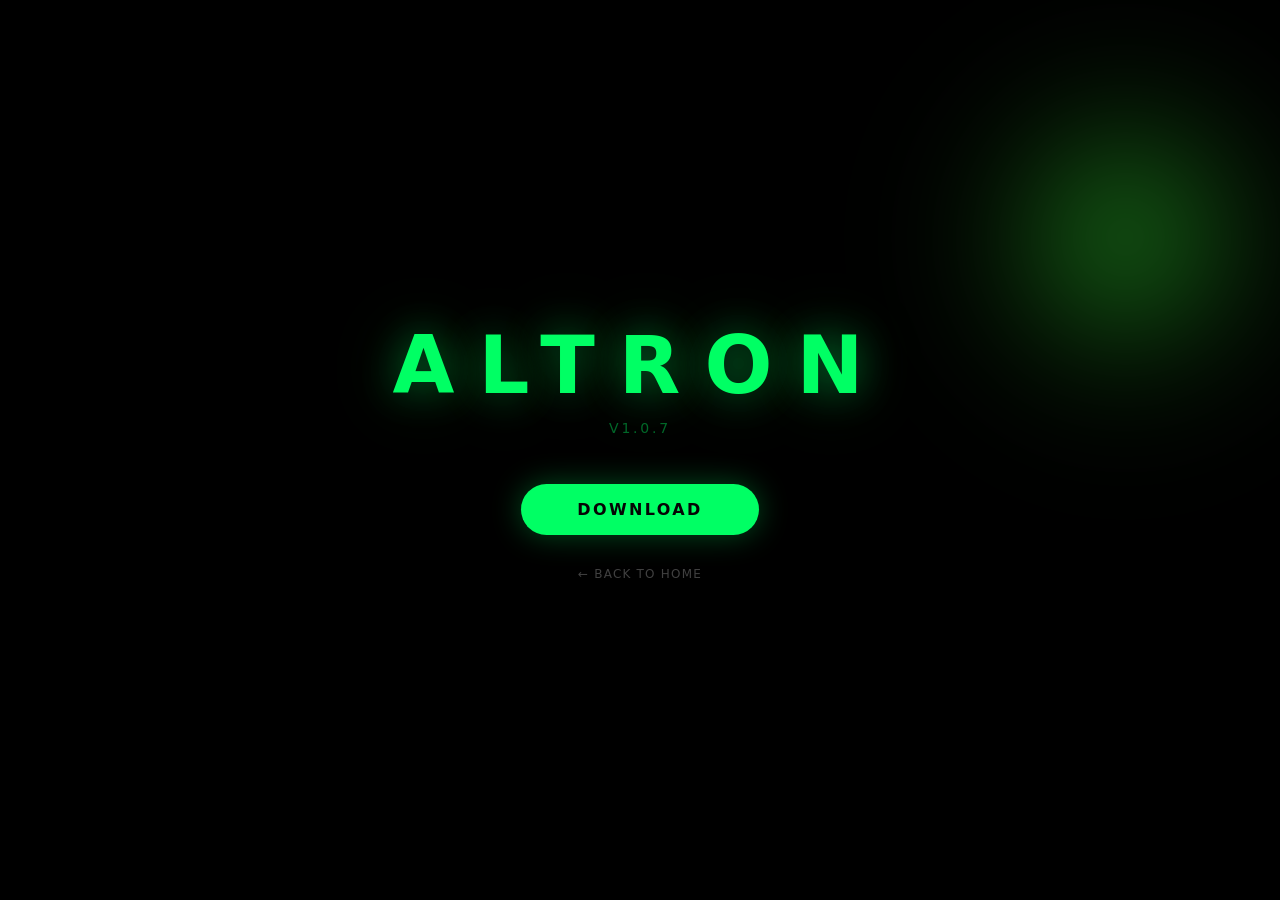
==== download/index.html @ 22a8c5bf "Add download page with smoke effect + link from landing" ====
<!DOCTYPE html>
<html lang="en">
<head>
  <meta charset="UTF-8">
  <meta name="viewport" content="width=device-width, initial-scale=1.0">
  <title>ALTRON - Download</title>
  <style>
    * { margin: 0; padding: 0; box-sizing: border-box; }

    body {
      min-height: 100vh;
      display: flex;
      align-items: center;
      justify-content: center;
      background: #050505;
      font-family: 'Segoe UI', system-ui, -apple-system, sans-serif;
      color: #fff;
      overflow: hidden;
    }

    canvas {
      position: fixed;
      top: 0;
      left: 0;
      width: 100%;
      height: 100%;
      z-index: 0;
    }

    .container {
      position: relative;
      z-index: 1;
      text-align: center;
      padding: 2rem;
      user-select: none;
    }

    .logo {
      font-size: 5rem;
      font-weight: 800;
      letter-spacing: 0.3em;
      margin-bottom: 0.5rem;
      text-shadow: 0 0 40px rgba(0, 255, 100, 0.4), 0 0 80px rgba(0, 255, 100, 0.2);
      color: #00ff64;
    }

    .version {
      font-size: 0.875rem;
      color: rgba(0, 255, 100, 0.4);
      letter-spacing: 0.2em;
      text-transform: uppercase;
      margin-bottom: 3rem;
    }

    .download-btn {
      display: inline-block;
      padding: 1rem 3.5rem;
      font-size: 1rem;
      font-weight: 700;
      letter-spacing: 0.15em;
      color: #050505;
      background: #00ff64;
      border: none;
      border-radius: 999px;
      cursor: pointer;
      text-decoration: none;
      transition: all 0.3s ease;
      box-shadow: 0 0 30px rgba(0, 255, 100, 0.3);
    }

    .download-btn:hover {
      transform: scale(1.08);
      box-shadow: 0 0 50px rgba(0, 255, 100, 0.5), 0 0 100px rgba(0, 255, 100, 0.2);
    }

    .download-btn:active {
      transform: scale(0.96);
    }

    .back-link {
      display: block;
      margin-top: 2rem;
      font-size: 0.75rem;
      color: rgba(255,255,255,0.25);
      text-decoration: none;
      letter-spacing: 0.1em;
      text-transform: uppercase;
      transition: color 0.3s;
    }

    .back-link:hover { color: rgba(0, 255, 100, 0.5); }
  </style>
</head>
<body>
  <canvas></canvas>

  <div class="container">
    <div class="logo">ALTRON</div>
    <div class="version">v1.0.7</div>
    <a href="https://github.com/thenetworK1NG/ALTRON/releases/download/v1.0.7/ALTRON-Setup-1.0.7.exe" class="download-btn">DOWNLOAD</a>
    <a href="../" class="back-link">&larr; back to home</a>
  </div>

  <script>
  'use strict';

  var canvas = document.getElementsByTagName('canvas')[0];
  canvas.width  = canvas.clientWidth;
  canvas.height = canvas.clientHeight;

  var config = {
      TEXTURE_DOWNSAMPLE: 1,
      DENSITY_DISSIPATION: 0.97,
      VELOCITY_DISSIPATION: 0.98,
      PRESSURE_DISSIPATION: 0.8,
      PRESSURE_ITERATIONS: 25,
      CURL: 30,
      SPLAT_RADIUS: 0.005
  };

  var pointers = [];
  var splatStack = [];

  var _getWebGLContext = getWebGLContext(canvas);
  var gl = _getWebGLContext.gl;
  var ext = _getWebGLContext.ext;
  var support_linear_float = _getWebGLContext.support_linear_float;

  function getWebGLContext(canvas) {
      var params = { alpha: false, depth: false, stencil: false, antialias: false };
      var gl = canvas.getContext('webgl2', params);
      var isWebGL2 = !!gl;
      if (!isWebGL2) gl = canvas.getContext('webgl', params) || canvas.getContext('experimental-webgl', params);
      var halfFloat = gl.getExtension('OES_texture_half_float');
      var support_linear_float = gl.getExtension('OES_texture_half_float_linear');
      if (isWebGL2) {
          gl.getExtension('EXT_color_buffer_float');
          support_linear_float = gl.getExtension('OES_texture_float_linear');
      }
      gl.clearColor(0.0, 0.0, 0.0, 1.0);
      var internalFormat = isWebGL2 ? gl.RGBA16F : gl.RGBA;
      var internalFormatRG = isWebGL2 ? gl.RG16F : gl.RGBA;
      var formatRG = isWebGL2 ? gl.RG : gl.RGBA;
      var texType = isWebGL2 ? gl.HALF_FLOAT : halfFloat.HALF_FLOAT_OES;
      return { gl: gl, ext: { internalFormat: internalFormat, internalFormatRG: internalFormatRG, formatRG: formatRG, texType: texType }, support_linear_float: support_linear_float };
  }

  function pointerPrototype() {
      this.id = -1; this.x = 0; this.y = 0; this.dx = 0; this.dy = 0; this.down = false; this.moved = false; this.color = [30, 0, 300];
  }

  pointers.push(new pointerPrototype());

  var GLProgram = function () {
      function GLProgram(vertexShader, fragmentShader) {
          if (!(this instanceof GLProgram)) throw new TypeError("Cannot call a class as a function");
          this.uniforms = {};
          this.program = gl.createProgram();
          gl.attachShader(this.program, vertexShader);
          gl.attachShader(this.program, fragmentShader);
          gl.linkProgram(this.program);
          if (!gl.getProgramParameter(this.program, gl.LINK_STATUS)) throw gl.getProgramInfoLog(this.program);
          var uniformCount = gl.getProgramParameter(this.program, gl.ACTIVE_UNIFORMS);
          for (var i = 0; i < uniformCount; i++) {
              var uniformName = gl.getActiveUniform(this.program, i).name;
              this.uniforms[uniformName] = gl.getUniformLocation(this.program, uniformName);
          }
      }
      GLProgram.prototype.bind = function bind() { gl.useProgram(this.program); };
      return GLProgram;
  }();

  function compileShader(type, source) {
      var shader = gl.createShader(type);
      gl.shaderSource(shader, source);
      gl.compileShader(shader);
      if (!gl.getShaderParameter(shader, gl.COMPILE_STATUS)) throw gl.getShaderInfoLog(shader);
      return shader;
  }

  var baseVertexShader = compileShader(gl.VERTEX_SHADER, 'precision highp float; precision mediump sampler2D; attribute vec2 aPosition; varying vec2 vUv; varying vec2 vL; varying vec2 vR; varying vec2 vT; varying vec2 vB; uniform vec2 texelSize; void main () {     vUv = aPosition * 0.5 + 0.5;     vL = vUv - vec2(texelSize.x, 0.0);     vR = vUv + vec2(texelSize.x, 0.0);     vT = vUv + vec2(0.0, texelSize.y);     vB = vUv - vec2(0.0, texelSize.y);     gl_Position = vec4(aPosition, 0.0, 1.0); }');
  var clearShader = compileShader(gl.FRAGMENT_SHADER, 'precision highp float; precision mediump sampler2D; varying vec2 vUv; uniform sampler2D uTexture; uniform float value; void main () {     gl_FragColor = value * texture2D(uTexture, vUv); }');
  var displayShader = compileShader(gl.FRAGMENT_SHADER, 'precision highp float; precision mediump sampler2D; varying vec2 vUv; uniform sampler2D uTexture; void main () {     gl_FragColor = texture2D(uTexture, vUv); }');
  var splatShader = compileShader(gl.FRAGMENT_SHADER, 'precision highp float; precision mediump sampler2D; varying vec2 vUv; uniform sampler2D uTarget; uniform float aspectRatio; uniform vec3 color; uniform vec2 point; uniform float radius; void main () {     vec2 p = vUv - point.xy;     p.x *= aspectRatio;     vec3 splat = exp(-dot(p, p) / radius) * color;     vec3 base = texture2D(uTarget, vUv).xyz;     gl_FragColor = vec4(base + splat, 1.0); }');
  var advectionManualFilteringShader = compileShader(gl.FRAGMENT_SHADER, 'precision highp float; precision mediump sampler2D; varying vec2 vUv; uniform sampler2D uVelocity; uniform sampler2D uSource; uniform vec2 texelSize; uniform float dt; uniform float dissipation; vec4 bilerp (in sampler2D sam, in vec2 p) {     vec4 st;     st.xy = floor(p - 0.5) + 0.5;     st.zw = st.xy + 1.0;     vec4 uv = st * texelSize.xyxy;     vec4 a = texture2D(sam, uv.xy);     vec4 b = texture2D(sam, uv.zy);     vec4 c = texture2D(sam, uv.xw);     vec4 d = texture2D(sam, uv.zw);     vec2 f = p - st.xy;     return mix(mix(a, b, f.x), mix(c, d, f.x), f.y); } void main () {     vec2 coord = gl_FragCoord.xy - dt * texture2D(uVelocity, vUv).xy;     gl_FragColor = dissipation * bilerp(uSource, coord);     gl_FragColor.a = 1.0; }');
  var advectionShader = compileShader(gl.FRAGMENT_SHADER, 'precision highp float; precision mediump sampler2D; varying vec2 vUv; uniform sampler2D uVelocity; uniform sampler2D uSource; uniform vec2 texelSize; uniform float dt; uniform float dissipation; void main () {     vec2 coord = vUv - dt * texture2D(uVelocity, vUv).xy * texelSize;     gl_FragColor = dissipation * texture2D(uSource, coord); }');
  var divergenceShader = compileShader(gl.FRAGMENT_SHADER, 'precision highp float; precision mediump sampler2D; varying vec2 vUv; varying vec2 vL; varying vec2 vR; varying vec2 vT; varying vec2 vB; uniform sampler2D uVelocity; vec2 sampleVelocity (in vec2 uv) {     vec2 multiplier = vec2(1.0, 1.0);     if (uv.x < 0.0) { uv.x = 0.0; multiplier.x = -1.0; }     if (uv.x > 1.0) { uv.x = 1.0; multiplier.x = -1.0; }     if (uv.y < 0.0) { uv.y = 0.0; multiplier.y = -1.0; }     if (uv.y > 1.0) { uv.y = 1.0; multiplier.y = -1.0; }     return multiplier * texture2D(uVelocity, uv).xy; } void main () {     float L = sampleVelocity(vL).x;     float R = sampleVelocity(vR).x;     float T = sampleVelocity(vT).y;     float B = sampleVelocity(vB).y;     float div = 0.5 * (R - L + T - B);     gl_FragColor = vec4(div, 0.0, 0.0, 1.0); }');
  var curlShader = compileShader(gl.FRAGMENT_SHADER, 'precision highp float; precision mediump sampler2D; varying vec2 vUv; varying vec2 vL; varying vec2 vR; varying vec2 vT; varying vec2 vB; uniform sampler2D uVelocity; void main () {     float L = texture2D(uVelocity, vL).y;     float R = texture2D(uVelocity, vR).y;     float T = texture2D(uVelocity, vT).x;     float B = texture2D(uVelocity, vB).x;     float vorticity = R - L - T + B;     gl_FragColor = vec4(vorticity, 0.0, 0.0, 1.0); }');
  var vorticityShader = compileShader(gl.FRAGMENT_SHADER, 'precision highp float; precision mediump sampler2D; varying vec2 vUv; varying vec2 vL; varying vec2 vR; varying vec2 vT; varying vec2 vB; uniform sampler2D uVelocity; uniform sampler2D uCurl; uniform float curl; uniform float dt; void main () {     float L = texture2D(uCurl, vL).y;     float R = texture2D(uCurl, vR).y;     float T = texture2D(uCurl, vT).x;     float B = texture2D(uCurl, vB).x;     float C = texture2D(uCurl, vUv).x;     vec2 force = vec2(abs(T) - abs(B), abs(R) - abs(L));     force *= 1.0 / length(force + 0.00001) * curl * C;     vec2 vel = texture2D(uVelocity, vUv).xy;     gl_FragColor = vec4(vel + force * dt, 0.0, 1.0); }');
  var pressureShader = compileShader(gl.FRAGMENT_SHADER, 'precision highp float; precision mediump sampler2D; varying vec2 vUv; varying vec2 vL; varying vec2 vR; varying vec2 vT; varying vec2 vB; uniform sampler2D uPressure; uniform sampler2D uDivergence; vec2 boundary (in vec2 uv) {     uv = min(max(uv, 0.0), 1.0);     return uv; } void main () {     float L = texture2D(uPressure, boundary(vL)).x;     float R = texture2D(uPressure, boundary(vR)).x;     float T = texture2D(uPressure, boundary(vT)).x;     float B = texture2D(uPressure, boundary(vB)).x;     float C = texture2D(uPressure, vUv).x;     float divergence = texture2D(uDivergence, vUv).x;     float pressure = (L + R + B + T - divergence) * 0.25;     gl_FragColor = vec4(pressure, 0.0, 0.0, 1.0); }');
  var gradientSubtractShader = compileShader(gl.FRAGMENT_SHADER, 'precision highp float; precision mediump sampler2D; varying vec2 vUv; varying vec2 vL; varying vec2 vR; varying vec2 vT; varying vec2 vB; uniform sampler2D uPressure; uniform sampler2D uVelocity; vec2 boundary (in vec2 uv) {     uv = min(max(uv, 0.0), 1.0);     return uv; } void main () {     float L = texture2D(uPressure, boundary(vL)).x;     float R = texture2D(uPressure, boundary(vR)).x;     float T = texture2D(uPressure, boundary(vT)).x;     float B = texture2D(uPressure, boundary(vB)).x;     vec2 velocity = texture2D(uVelocity, vUv).xy;     velocity.xy -= vec2(R - L, T - B);     gl_FragColor = vec4(velocity, 0.0, 1.0); }');

  var textureWidth, textureHeight, density, velocity, divergence, curl, pressure;
  initFramebuffers();

  var clearProgram = new GLProgram(baseVertexShader, clearShader);
  var displayProgram = new GLProgram(baseVertexShader, displayShader);
  var splatProgram = new GLProgram(baseVertexShader, splatShader);
  var advectionProgram = new GLProgram(baseVertexShader, support_linear_float ? advectionShader : advectionManualFilteringShader);
  var divergenceProgram = new GLProgram(baseVertexShader, divergenceShader);
  var curlProgram = new GLProgram(baseVertexShader, curlShader);
  var vorticityProgram = new GLProgram(baseVertexShader, vorticityShader);
  var pressureProgram = new GLProgram(baseVertexShader, pressureShader);
  var gradienSubtractProgram = new GLProgram(baseVertexShader, gradientSubtractShader);

  function initFramebuffers() {
      textureWidth = gl.drawingBufferWidth >> config.TEXTURE_DOWNSAMPLE;
      textureHeight = gl.drawingBufferHeight >> config.TEXTURE_DOWNSAMPLE;
      var iFormat = ext.internalFormat;
      var iFormatRG = ext.internalFormatRG;
      var formatRG = ext.formatRG;
      var texType = ext.texType;
      density = createDoubleFBO(0, textureWidth, textureHeight, iFormat, gl.RGBA, texType, support_linear_float ? gl.LINEAR : gl.NEAREST);
      velocity = createDoubleFBO(2, textureWidth, textureHeight, iFormatRG, formatRG, texType, support_linear_float ? gl.LINEAR : gl.NEAREST);
      divergence = createFBO(4, textureWidth, textureHeight, iFormatRG, formatRG, texType, gl.NEAREST);
      curl = createFBO(5, textureWidth, textureHeight, iFormatRG, formatRG, texType, gl.NEAREST);
      pressure = createDoubleFBO(6, textureWidth, textureHeight, iFormatRG, formatRG, texType, gl.NEAREST);
  }

  function createFBO(texId, w, h, internalFormat, format, type, param) {
      gl.activeTexture(gl.TEXTURE0 + texId);
      var texture = gl.createTexture();
      gl.bindTexture(gl.TEXTURE_2D, texture);
      gl.texParameteri(gl.TEXTURE_2D, gl.TEXTURE_MIN_FILTER, param);
      gl.texParameteri(gl.TEXTURE_2D, gl.TEXTURE_MAG_FILTER, param);
      gl.texParameteri(gl.TEXTURE_2D, gl.TEXTURE_WRAP_S, gl.CLAMP_TO_EDGE);
      gl.texParameteri(gl.TEXTURE_2D, gl.TEXTURE_WRAP_T, gl.CLAMP_TO_EDGE);
      gl.texImage2D(gl.TEXTURE_2D, 0, internalFormat, w, h, 0, format, type, null);
      var fbo = gl.createFramebuffer();
      gl.bindFramebuffer(gl.FRAMEBUFFER, fbo);
      gl.framebufferTexture2D(gl.FRAMEBUFFER, gl.COLOR_ATTACHMENT0, gl.TEXTURE_2D, texture, 0);
      gl.viewport(0, 0, w, h);
      gl.clear(gl.COLOR_BUFFER_BIT);
      return [texture, fbo, texId];
  }

  function createDoubleFBO(texId, w, h, internalFormat, format, type, param) {
      var fbo1 = createFBO(texId, w, h, internalFormat, format, type, param);
      var fbo2 = createFBO(texId + 1, w, h, internalFormat, format, type, param);
      return { get first() { return fbo1; }, get second() { return fbo2; }, swap: function () { var t = fbo1; fbo1 = fbo2; fbo2 = t; } };
  }

  var blit = function () {
      gl.bindBuffer(gl.ARRAY_BUFFER, gl.createBuffer());
      gl.bufferData(gl.ARRAY_BUFFER, new Float32Array([-1, -1, -1, 1, 1, 1, 1, -1]), gl.STATIC_DRAW);
      gl.bindBuffer(gl.ELEMENT_ARRAY_BUFFER, gl.createBuffer());
      gl.bufferData(gl.ELEMENT_ARRAY_BUFFER, new Uint16Array([0, 1, 2, 0, 2, 3]), gl.STATIC_DRAW);
      gl.vertexAttribPointer(0, 2, gl.FLOAT, false, 0, 0);
      gl.enableVertexAttribArray(0);
      return function (destination) { gl.bindFramebuffer(gl.FRAMEBUFFER, destination); gl.drawElements(gl.TRIANGLES, 6, gl.UNSIGNED_SHORT, 0); };
  }();

  var lastTime = Date.now();
  update();

  function update() {
      resizeCanvas();
      var dt = Math.min((Date.now() - lastTime) / 1000, 0.016);
      lastTime = Date.now();
      gl.viewport(0, 0, textureWidth, textureHeight);
      if (splatStack.length > 0) {
          for (var m = 0; m < splatStack.pop(); m++) {
              var color = [Math.random() * 5 + 5, Math.random() * 8 + 2, Math.random() * 2 + 0.5];
              var x = canvas.width * Math.random();
              var y = canvas.height * Math.random();
              var dx = 1000 * (Math.random() - 0.5);
              var dy = 1000 * (Math.random() - 0.5);
              splat(x, y, dx, dy, color);
          }
      }
      advectionProgram.bind();
      gl.uniform2f(advectionProgram.uniforms.texelSize, 1.0 / textureWidth, 1.0 / textureHeight);
      gl.uniform1i(advectionProgram.uniforms.uVelocity, velocity.first[2]);
      gl.uniform1i(advectionProgram.uniforms.uSource, velocity.first[2]);
      gl.uniform1f(advectionProgram.uniforms.dt, dt);
      gl.uniform1f(advectionProgram.uniforms.dissipation, config.VELOCITY_DISSIPATION);
      blit(velocity.second[1]);
      velocity.swap();
      gl.uniform1i(advectionProgram.uniforms.uVelocity, velocity.first[2]);
      gl.uniform1i(advectionProgram.uniforms.uSource, density.first[2]);
      gl.uniform1f(advectionProgram.uniforms.dissipation, config.DENSITY_DISSIPATION);
      blit(density.second[1]);
      density.swap();
      for (var i = 0, len = pointers.length; i < len; i++) {
          var pointer = pointers[i];
          if (pointer.moved) { splat(pointer.x, pointer.y, pointer.dx, pointer.dy, pointer.color); pointer.moved = false; }
      }
      curlProgram.bind();
      gl.uniform2f(curlProgram.uniforms.texelSize, 1.0 / textureWidth, 1.0 / textureHeight);
      gl.uniform1i(curlProgram.uniforms.uVelocity, velocity.first[2]);
      blit(curl[1]);
      vorticityProgram.bind();
      gl.uniform2f(vorticityProgram.uniforms.texelSize, 1.0 / textureWidth, 1.0 / textureHeight);
      gl.uniform1i(vorticityProgram.uniforms.uVelocity, velocity.first[2]);
      gl.uniform1i(vorticityProgram.uniforms.uCurl, curl[2]);
      gl.uniform1f(vorticityProgram.uniforms.curl, config.CURL);
      gl.uniform1f(vorticityProgram.uniforms.dt, dt);
      blit(velocity.second[1]);
      velocity.swap();
      divergenceProgram.bind();
      gl.uniform2f(divergenceProgram.uniforms.texelSize, 1.0 / textureWidth, 1.0 / textureHeight);
      gl.uniform1i(divergenceProgram.uniforms.uVelocity, velocity.first[2]);
      blit(divergence[1]);
      clearProgram.bind();
      var pressureTexId = pressure.first[2];
      gl.activeTexture(gl.TEXTURE0 + pressureTexId);
      gl.bindTexture(gl.TEXTURE_2D, pressure.first[0]);
      gl.uniform1i(clearProgram.uniforms.uTexture, pressureTexId);
      gl.uniform1f(clearProgram.uniforms.value, config.PRESSURE_DISSIPATION);
      blit(pressure.second[1]);
      pressure.swap();
      pressureProgram.bind();
      gl.uniform2f(pressureProgram.uniforms.texelSize, 1.0 / textureWidth, 1.0 / textureHeight);
      gl.uniform1i(pressureProgram.uniforms.uDivergence, divergence[2]);
      pressureTexId = pressure.first[2];
      gl.activeTexture(gl.TEXTURE0 + pressureTexId);
      for (var _i = 0; _i < config.PRESSURE_ITERATIONS; _i++) {
          gl.bindTexture(gl.TEXTURE_2D, pressure.first[0]);
          gl.uniform1i(pressureProgram.uniforms.uPressure, pressureTexId);
          blit(pressure.second[1]);
          pressure.swap();
      }
      gradienSubtractProgram.bind();
      gl.uniform2f(gradienSubtractProgram.uniforms.texelSize, 1.0 / textureWidth, 1.0 / textureHeight);
      gl.uniform1i(gradienSubtractProgram.uniforms.uPressure, pressure.first[2]);
      gl.uniform1i(gradienSubtractProgram.uniforms.uVelocity, velocity.first[2]);
      blit(velocity.second[1]);
      velocity.swap();
      gl.viewport(0, 0, gl.drawingBufferWidth, gl.drawingBufferHeight);
      displayProgram.bind();
      gl.uniform1i(displayProgram.uniforms.uTexture, density.first[2]);
      blit(null);
      requestAnimationFrame(update);
  }

  function splat(x, y, dx, dy, color) {
      splatProgram.bind();
      gl.uniform1i(splatProgram.uniforms.uTarget, velocity.first[2]);
      gl.uniform1f(splatProgram.uniforms.aspectRatio, canvas.width / canvas.height);
      gl.uniform2f(splatProgram.uniforms.point, x / canvas.width, 1.0 - y / canvas.height);
      gl.uniform3f(splatProgram.uniforms.color, dx, -dy, 1.0);
      gl.uniform1f(splatProgram.uniforms.radius, config.SPLAT_RADIUS);
      blit(velocity.second[1]);
      velocity.swap();
      gl.uniform1i(splatProgram.uniforms.uTarget, density.first[2]);
      gl.uniform3f(splatProgram.uniforms.color, color[0] * 0.3, color[1] * 0.3, color[2] * 0.3);
      blit(density.second[1]);
      density.swap();
  }

  function resizeCanvas() {
      (canvas.width !== canvas.clientWidth || canvas.height !== canvas.clientHeight) && (canvas.width = canvas.clientWidth, canvas.height = canvas.clientHeight, initFramebuffers());
  }

  var count = 0;
  var colorArr = [0.15 + Math.random() * 0.2, 0.8 + Math.random() * 0.2, 0.2 + Math.random() * 0.1];

  canvas.addEventListener('mousemove', function (e) {
      count++;
      if (count > 25) { colorArr = [0.15 + Math.random() * 0.2, 0.8 + Math.random() * 0.2, 0.2 + Math.random() * 0.1]; count = 0; }
      pointers[0].down = true;
      pointers[0].color = colorArr;
      pointers[0].moved = pointers[0].down;
      pointers[0].dx = (e.offsetX - pointers[0].x) * 10.0;
      pointers[0].dy = (e.offsetY - pointers[0].y) * 10.0;
      pointers[0].x = e.offsetX;
      pointers[0].y = e.offsetY;
  });

  canvas.addEventListener('touchmove', function (e) {
      e.preventDefault();
      var touches = e.targetTouches;
      count++;
      if (count > 25) { colorArr = [0.15 + Math.random() * 0.2, 0.8 + Math.random() * 0.2, 0.2 + Math.random() * 0.1]; count = 0; }
      for (var i = 0, len = touches.length; i < len; i++) {
          if (i >= pointers.length) pointers.push(new pointerPrototype());
          pointers[i].id = touches[i].identifier;
          pointers[i].down = true;
          pointers[i].x = touches[i].pageX;
          pointers[i].y = touches[i].pageY;
          pointers[i].color = colorArr;
          var pointer = pointers[i];
          pointer.moved = pointer.down;
          pointer.dx = (touches[i].pageX - pointer.x) * 10.0;
          pointer.dy = (touches[i].pageY - pointer.y) * 10.0;
          pointer.x = touches[i].pageX;
          pointer.y = touches[i].pageY;
      }
  }, false);

  var ambientColors = [
      [0.15, 0.85, 0.25],
      [0.2, 0.9, 0.2],
      [0.1, 0.8, 0.3]
  ];
  var ambientIndex = 0;

  function ambientSmoke() {
      var c = ambientColors[ambientIndex % ambientColors.length];
      ambientIndex++;
      var x = canvas.width * (0.2 + Math.random() * 0.6);
      var y = canvas.height * (0.2 + Math.random() * 0.6);
      var dx = 80 * (Math.random() - 0.5);
      var dy = 80 * (Math.random() - 0.5);
      splat(x, y, dx, dy, c);
      setTimeout(ambientSmoke, 2000 + Math.random() * 2000);
  }
  ambientSmoke();
  </script>
</body>
</html>
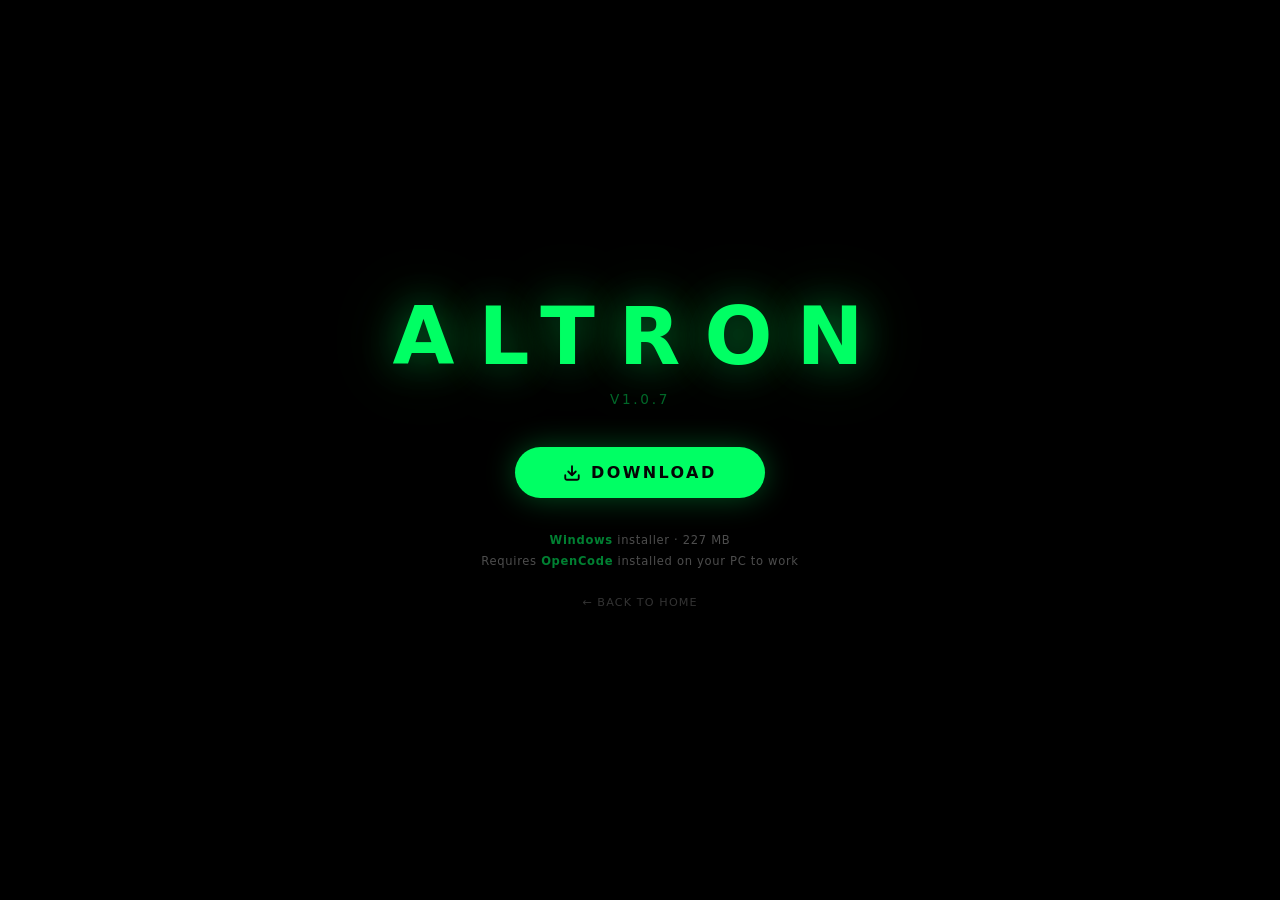
==== commit 278de196: "Fix smoke refresh, mobile smoke, requirements text, header CTA button" ====
--- a/download/index.html
+++ b/download/index.html
@@ -9,6 +9,7 @@
 
     body {
       min-height: 100vh;
+      min-height: 100dvh;
       display: flex;
       align-items: center;
       justify-content: center;
@@ -25,18 +26,21 @@
       width: 100%;
       height: 100%;
       z-index: 0;
+      touch-action: none;
     }
 
     .container {
       position: relative;
       z-index: 1;
       text-align: center;
-      padding: 2rem;
+      padding: 2rem 1.5rem;
       user-select: none;
+      max-width: 600px;
+      width: 100%;
     }
 
     .logo {
-      font-size: 5rem;
+      font-size: clamp(3rem, 10vw, 5rem);
       font-weight: 800;
       letter-spacing: 0.3em;
       margin-bottom: 0.5rem;
@@ -45,16 +49,18 @@
     }
 
     .version {
-      font-size: 0.875rem;
+      font-size: 0.85rem;
       color: rgba(0, 255, 100, 0.4);
       letter-spacing: 0.2em;
       text-transform: uppercase;
-      margin-bottom: 3rem;
+      margin-bottom: 2.5rem;
     }
 
     .download-btn {
-      display: inline-block;
-      padding: 1rem 3.5rem;
+      display: inline-flex;
+      align-items: center;
+      gap: 0.6rem;
+      padding: 1rem 3rem;
       font-size: 1rem;
       font-weight: 700;
       letter-spacing: 0.15em;
@@ -73,15 +79,31 @@
       box-shadow: 0 0 50px rgba(0, 255, 100, 0.5), 0 0 100px rgba(0, 255, 100, 0.2);
     }
 
-    .download-btn:active {
-      transform: scale(0.96);
+    .download-btn:active { transform: scale(0.96); }
+
+    .download-btn svg {
+      width: 18px;
+      height: 18px;
+    }
+
+    .requirements {
+      margin-top: 2rem;
+      font-size: 0.72rem;
+      color: rgba(255,255,255,0.3);
+      letter-spacing: 0.06em;
+      line-height: 1.8;
+    }
+
+    .requirements strong {
+      color: rgba(0, 255, 100, 0.5);
+      font-weight: 600;
     }
 
     .back-link {
-      display: block;
-      margin-top: 2rem;
-      font-size: 0.75rem;
-      color: rgba(255,255,255,0.25);
+      display: inline-block;
+      margin-top: 1.5rem;
+      font-size: 0.7rem;
+      color: rgba(255,255,255,0.2);
       text-decoration: none;
       letter-spacing: 0.1em;
       text-transform: uppercase;
@@ -97,7 +119,14 @@
   <div class="container">
     <div class="logo">ALTRON</div>
     <div class="version">v1.0.7</div>
-    <a href="https://github.com/thenetworK1NG/ALTRON/releases/download/v1.0.7/ALTRON-Setup-1.0.7.exe" class="download-btn">DOWNLOAD</a>
+    <a href="https://github.com/thenetworK1NG/ALTRON/releases/download/v1.0.7/ALTRON-Setup-1.0.7.exe" class="download-btn">
+      <svg viewBox="0 0 24 24" fill="none" stroke="currentColor" stroke-width="2.5" stroke-linecap="round" stroke-linejoin="round"><path d="M21 15v4a2 2 0 01-2 2H5a2 2 0 01-2-2v-4M7 10l5 5 5-5M12 15V3"/></svg>
+      DOWNLOAD
+    </a>
+    <div class="requirements">
+      <strong>Windows</strong> installer &middot; 227 MB<br>
+      Requires <strong>OpenCode</strong> installed on your PC to work
+    </div>
     <a href="../" class="back-link">&larr; back to home</a>
   </div>
 
@@ -105,21 +134,25 @@
   'use strict';
 
   var canvas = document.getElementsByTagName('canvas')[0];
+  var isMobile = window.innerWidth < 768;
+
   canvas.width  = canvas.clientWidth;
   canvas.height = canvas.clientHeight;
 
   var config = {
-      TEXTURE_DOWNSAMPLE: 1,
+      TEXTURE_DOWNSAMPLE: isMobile ? 2 : 1,
       DENSITY_DISSIPATION: 0.97,
       VELOCITY_DISSIPATION: 0.98,
       PRESSURE_DISSIPATION: 0.8,
       PRESSURE_ITERATIONS: 25,
-      CURL: 30,
+      CURL: isMobile ? 20 : 30,
       SPLAT_RADIUS: 0.005
   };
 
   var pointers = [];
   var splatStack = [];
+  var lastWidth = canvas.clientWidth;
+  var lastHeight = canvas.clientHeight;
 
   var _getWebGLContext = getWebGLContext(canvas);
   var gl = _getWebGLContext.gl;
@@ -258,16 +291,7 @@
       var dt = Math.min((Date.now() - lastTime) / 1000, 0.016);
       lastTime = Date.now();
       gl.viewport(0, 0, textureWidth, textureHeight);
-      if (splatStack.length > 0) {
-          for (var m = 0; m < splatStack.pop(); m++) {
-              var color = [Math.random() * 5 + 5, Math.random() * 8 + 2, Math.random() * 2 + 0.5];
-              var x = canvas.width * Math.random();
-              var y = canvas.height * Math.random();
-              var dx = 1000 * (Math.random() - 0.5);
-              var dy = 1000 * (Math.random() - 0.5);
-              splat(x, y, dx, dy, color);
-          }
-      }
+
       advectionProgram.bind();
       gl.uniform2f(advectionProgram.uniforms.texelSize, 1.0 / textureWidth, 1.0 / textureHeight);
       gl.uniform1i(advectionProgram.uniforms.uVelocity, velocity.first[2]);
@@ -281,10 +305,12 @@
       gl.uniform1f(advectionProgram.uniforms.dissipation, config.DENSITY_DISSIPATION);
       blit(density.second[1]);
       density.swap();
+
       for (var i = 0, len = pointers.length; i < len; i++) {
           var pointer = pointers[i];
           if (pointer.moved) { splat(pointer.x, pointer.y, pointer.dx, pointer.dy, pointer.color); pointer.moved = false; }
       }
+
       curlProgram.bind();
       gl.uniform2f(curlProgram.uniforms.texelSize, 1.0 / textureWidth, 1.0 / textureHeight);
       gl.uniform1i(curlProgram.uniforms.uVelocity, velocity.first[2]);
@@ -349,7 +375,14 @@
   }
 
   function resizeCanvas() {
-      (canvas.width !== canvas.clientWidth || canvas.height !== canvas.clientHeight) && (canvas.width = canvas.clientWidth, canvas.height = canvas.clientHeight, initFramebuffers());
+      var w = canvas.clientWidth;
+      var h = canvas.clientHeight;
+      if (w === lastWidth && h === lastHeight) return;
+      lastWidth = w;
+      lastHeight = h;
+      canvas.width = w;
+      canvas.height = h;
+      initFramebuffers();
   }
 
   var count = 0;
@@ -388,6 +421,10 @@
       }
   }, false);
 
+  canvas.addEventListener('touchend', function () {
+      for (var i = 0; i < pointers.length; i++) pointers[i].down = false;
+  });
+
   var ambientColors = [
       [0.15, 0.85, 0.25],
       [0.2, 0.9, 0.2],
@@ -400,12 +437,22 @@
       ambientIndex++;
       var x = canvas.width * (0.2 + Math.random() * 0.6);
       var y = canvas.height * (0.2 + Math.random() * 0.6);
-      var dx = 80 * (Math.random() - 0.5);
-      var dy = 80 * (Math.random() - 0.5);
+      var force = isMobile ? 50 : 100;
+      var dx = force * (Math.random() - 0.5);
+      var dy = force * (Math.random() - 0.5);
       splat(x, y, dx, dy, c);
-      setTimeout(ambientSmoke, 2000 + Math.random() * 2000);
+      var delay = isMobile ? 3000 + Math.random() * 3000 : 2000 + Math.random() * 2000;
+      setTimeout(ambientSmoke, delay);
   }
   ambientSmoke();
+
+  window.addEventListener('orientationchange', function () {
+      setTimeout(function () {
+          canvas.width = canvas.clientWidth;
+          canvas.height = canvas.clientHeight;
+          initFramebuffers();
+      }, 200);
+  });
   </script>
 </body>
 </html>
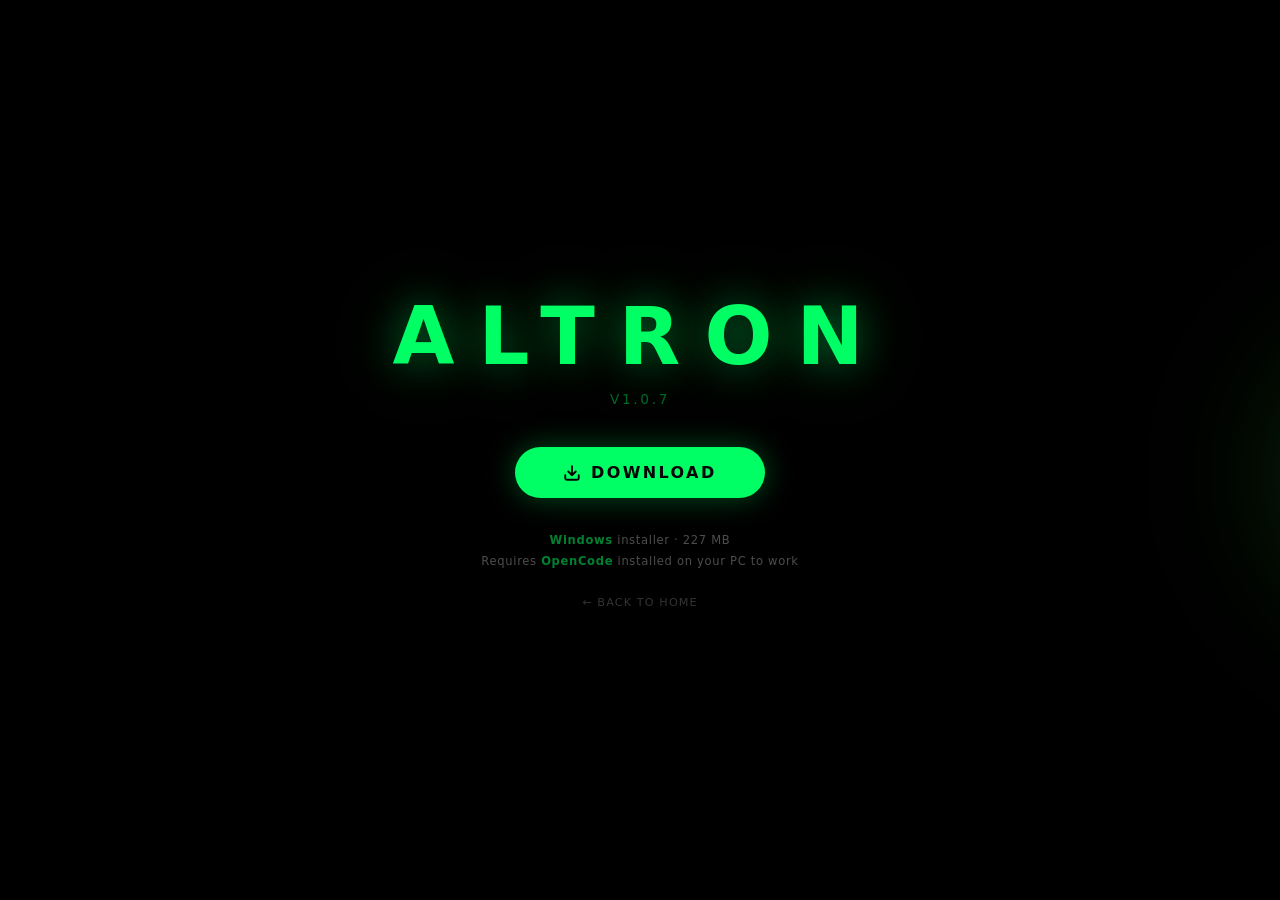
==== commit ef998600: "Fix smoke wipe on resize + mobile header button" ====
--- a/download/index.html
+++ b/download/index.html
@@ -382,7 +382,6 @@
       lastHeight = h;
       canvas.width = w;
       canvas.height = h;
-      initFramebuffers();
   }
 
   var count = 0;
@@ -446,13 +445,6 @@
   }
   ambientSmoke();
 
-  window.addEventListener('orientationchange', function () {
-      setTimeout(function () {
-          canvas.width = canvas.clientWidth;
-          canvas.height = canvas.clientHeight;
-          initFramebuffers();
-      }, 200);
-  });
   </script>
 </body>
 </html>
